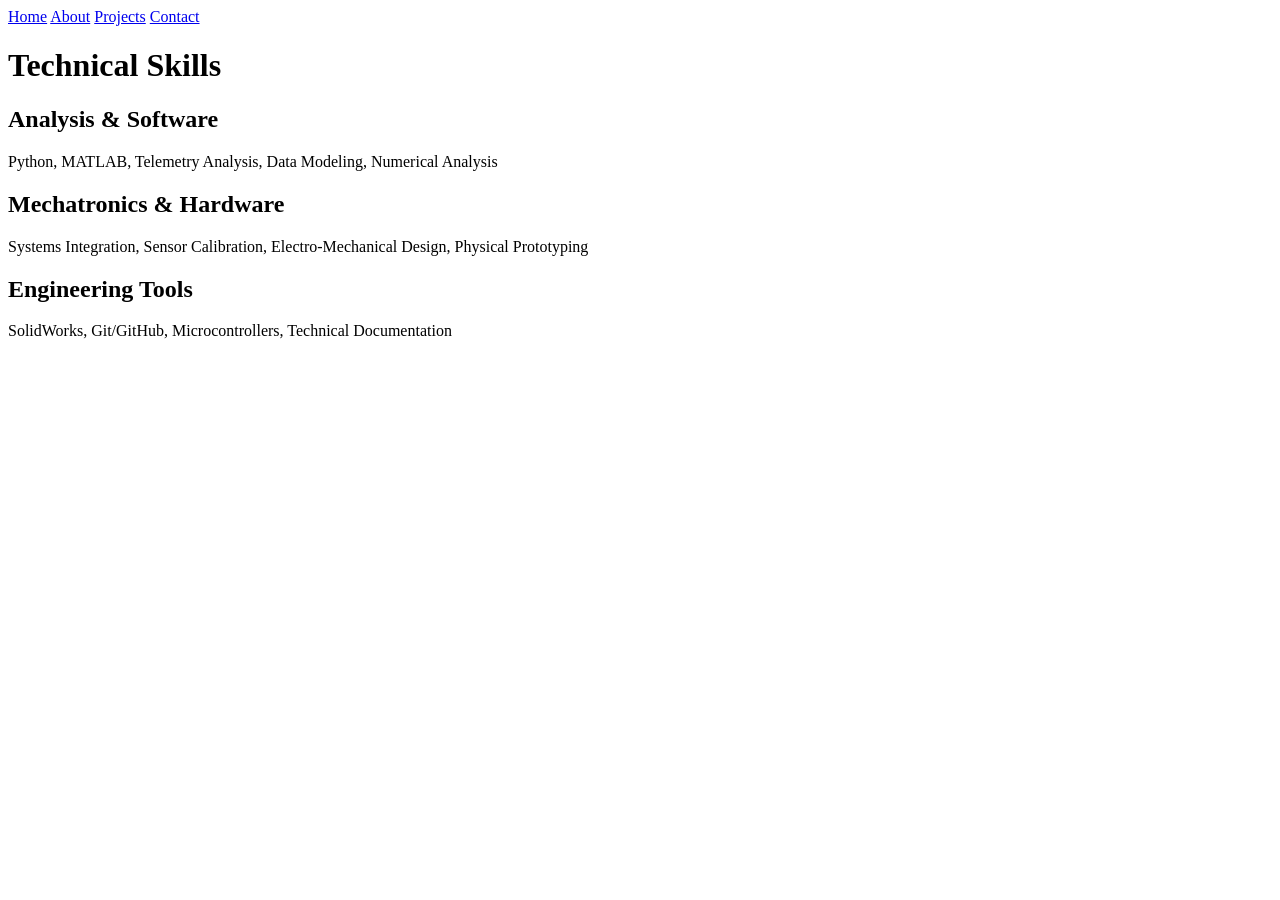
==== about.html @ 415a6388 "Add about.html with technical skills information" ====
<!DOCTYPE html>
<html lang="en">
<head>
<meta charset="UTF-8">
<meta name="viewport" content="width=device-width, initial-scale=1.0">
<title>About | Siddharth Bilapati</title>
<link rel="stylesheet" href="styles.css">
</head>
<body>

<nav>
  <a href="index.html">Home</a>
  <a href="about.html" class="active">About</a>
  <a href="projects.html">Projects</a>
  <a href="contact.html">Contact</a>
</nav>

<h1>Technical Skills</h1>

<h2>Analysis &amp; Software</h2>
<p>Python, MATLAB, Telemetry Analysis, Data Modeling, Numerical Analysis</p>

<h2>Mechatronics &amp; Hardware</h2>
<p>Systems Integration, Sensor Calibration, Electro-Mechanical Design, Physical Prototyping</p>

<h2>Engineering Tools</h2>
<p>SolidWorks, Git/GitHub, Microcontrollers, Technical Documentation</p>

</body>
</html>
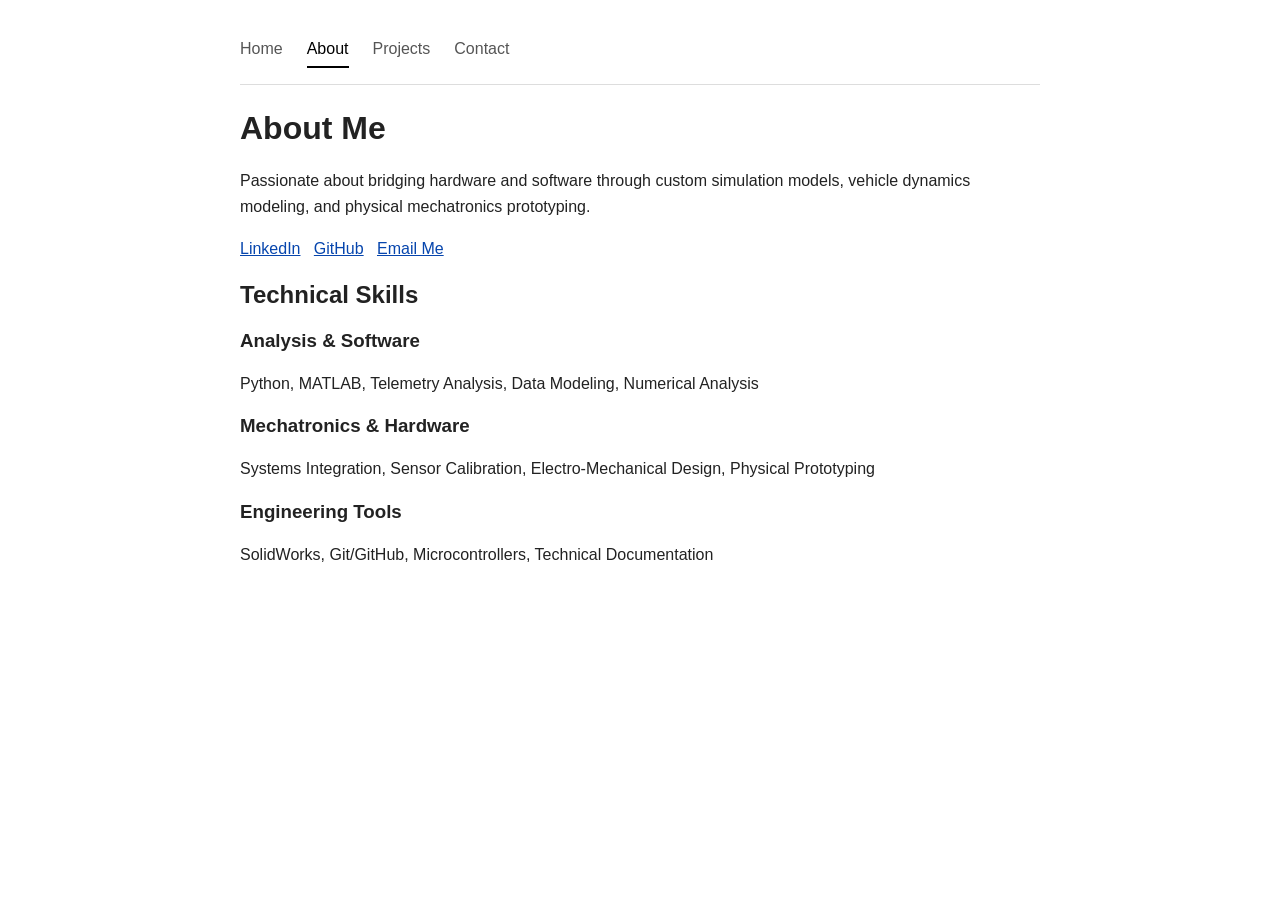
==== commit 364d3afa: "Revise About Me section and add contact links Updated the 'About Me' section with a brief descriptio" ====
--- a/about.html
+++ b/about.html
@@ -15,15 +15,24 @@
   <a href="contact.html">Contact</a>
 </nav>
 
-<h1>Technical Skills</h1>
+<h1>About Me</h1>
+<p>Passionate about bridging hardware and software through custom simulation models, vehicle dynamics modeling, and physical mechatronics prototyping.</p>
 
-<h2>Analysis &amp; Software</h2>
+<p>
+  <a href="https://www.linkedin.com/in/siddharth-bilapati/">LinkedIn</a> &nbsp;
+  <a href="https://github.com/sbilapat">GitHub</a> &nbsp;
+  <a href="mailto:sbilapat@purdue.edu">Email Me</a>
+</p>
+
+<h2>Technical Skills</h2>
+
+<h3>Analysis &amp; Software</h3>
 <p>Python, MATLAB, Telemetry Analysis, Data Modeling, Numerical Analysis</p>
 
-<h2>Mechatronics &amp; Hardware</h2>
+<h3>Mechatronics &amp; Hardware</h3>
 <p>Systems Integration, Sensor Calibration, Electro-Mechanical Design, Physical Prototyping</p>
 
-<h2>Engineering Tools</h2>
+<h3>Engineering Tools</h3>
 <p>SolidWorks, Git/GitHub, Microcontrollers, Technical Documentation</p>
 
 </body>
--- a/styles.css
+++ b/styles.css
@@ -0,0 +1,44 @@
+body {
+  font-family: -apple-system, BlinkMacSystemFont, "Segoe UI", Arial, sans-serif;
+  max-width: 800px;
+  margin: 0 auto;
+  padding: 20px 24px 60px;
+  line-height: 1.6;
+  color: #222;
+}
+
+nav {
+  display: flex;
+  gap: 24px;
+  padding: 16px 0;
+  margin-bottom: 24px;
+  border-bottom: 1px solid #ddd;
+}
+
+nav a {
+  text-decoration: none;
+  color: #555;
+  font-weight: 500;
+}
+
+nav a:hover {
+  color: #000;
+}
+
+nav a.active {
+  color: #000;
+  border-bottom: 2px solid #000;
+  padding-bottom: 4px;
+}
+
+h1, h2, h3 {
+  line-height: 1.2;
+}
+
+a {
+  color: #0645AD;
+}
+
+ul {
+  padding-left: 20px;
+}
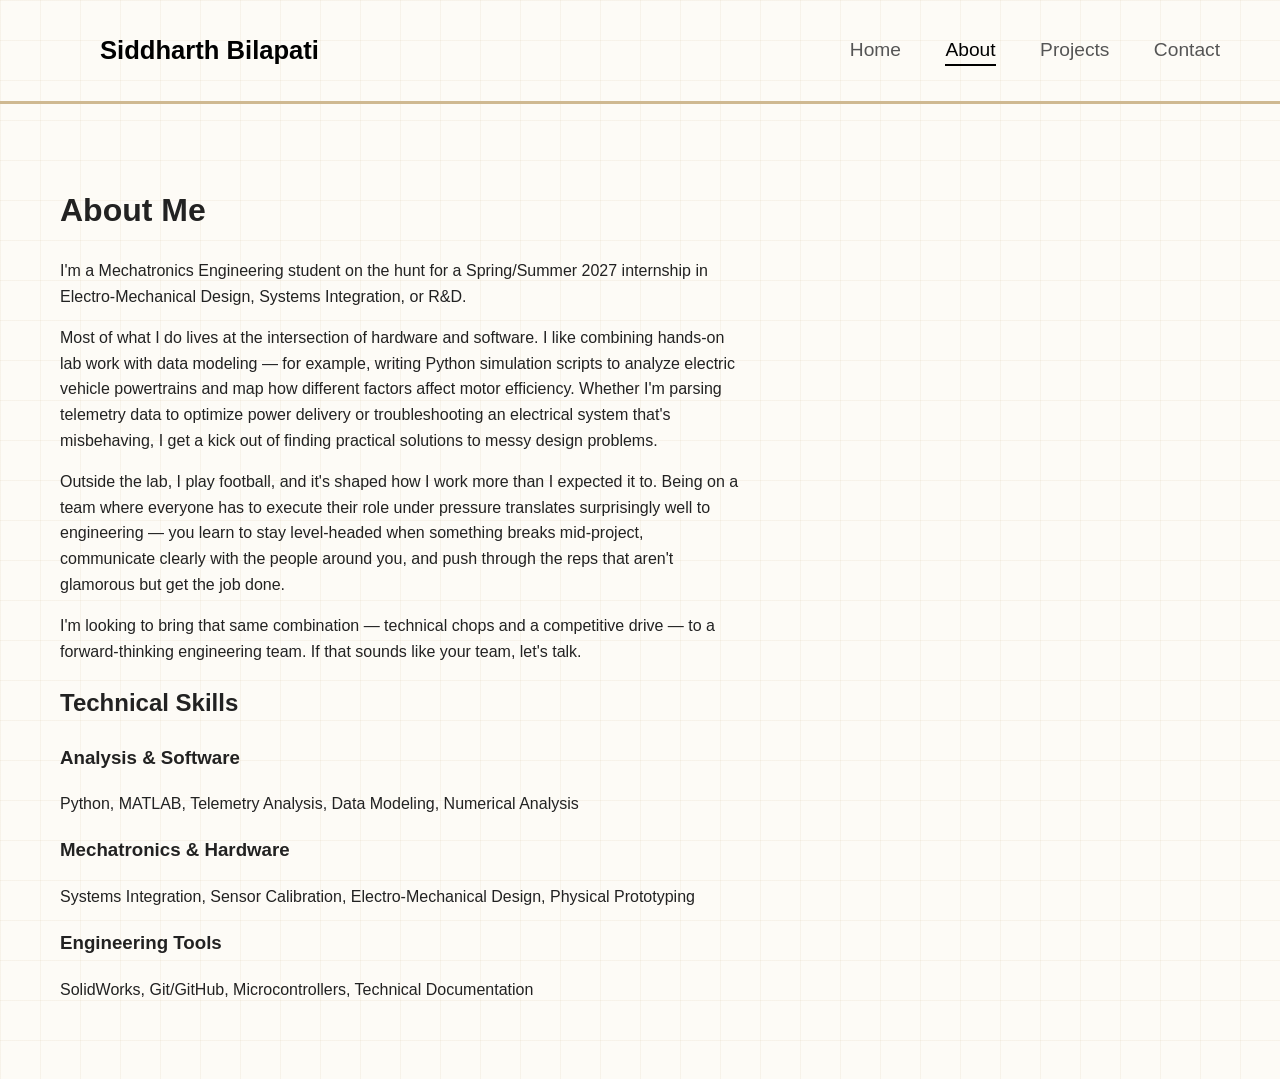
==== commit 59330d7a: "Revise About Me section with new content and links Updated the About Me section to reflect current i" ====
--- a/about.html
+++ b/about.html
@@ -9,20 +9,26 @@
 <body>
 
 <nav>
-  <a href="index.html">Home</a>
-  <a href="about.html" class="active">About</a>
-  <a href="projects.html">Projects</a>
-  <a href="contact.html">Contact</a>
+  <a href="index.html" class="nav-name">Siddharth Bilapati</a>
+  <div>
+    <a href="index.html">Home</a>
+    <a href="about.html" class="active">About</a>
+    <a href="projects.html">Projects</a>
+    <a href="contact.html">Contact</a>
+  </div>
 </nav>
 
+<div style="padding: 60px; max-width: 800px;">
+
 <h1>About Me</h1>
-<p>Passionate about bridging hardware and software through custom simulation models, vehicle dynamics modeling, and physical mechatronics prototyping.</p>
 
-<p>
-  <a href="https://www.linkedin.com/in/siddharth-bilapati/">LinkedIn</a> &nbsp;
-  <a href="https://github.com/sbilapat">GitHub</a> &nbsp;
-  <a href="mailto:sbilapat@purdue.edu">Email Me</a>
-</p>
+<p>I'm a Mechatronics Engineering student on the hunt for a Spring/Summer 2027 internship in Electro-Mechanical Design, Systems Integration, or R&amp;D.</p>
+
+<p>Most of what I do lives at the intersection of hardware and software. I like combining hands-on lab work with data modeling — for example, writing Python simulation scripts to analyze electric vehicle powertrains and map how different factors affect motor efficiency. Whether I'm parsing telemetry data to optimize power delivery or troubleshooting an electrical system that's misbehaving, I get a kick out of finding practical solutions to messy design problems.</p>
+
+<p>Outside the lab, I play football, and it's shaped how I work more than I expected it to. Being on a team where everyone has to execute their role under pressure translates surprisingly well to engineering — you learn to stay level-headed when something breaks mid-project, communicate clearly with the people around you, and push through the reps that aren't glamorous but get the job done.</p>
+
+<p>I'm looking to bring that same combination — technical chops and a competitive drive — to a forward-thinking engineering team. If that sounds like your team, let's talk.</p>
 
 <h2>Technical Skills</h2>
 
@@ -35,5 +41,7 @@
 <h3>Engineering Tools</h3>
 <p>SolidWorks, Git/GitHub, Microcontrollers, Technical Documentation</p>
 
+</div>
+
 </body>
 </html>
--- a/styles.css
+++ b/styles.css
@@ -1,24 +1,34 @@
+* {
+  box-sizing: border-box;
+}
+
 body {
   font-family: -apple-system, BlinkMacSystemFont, "Segoe UI", Arial, sans-serif;
-  max-width: 800px;
-  margin: 0 auto;
-  padding: 20px 24px 60px;
+  margin: 0;
+  padding: 0;
   line-height: 1.6;
   color: #222;
+  background-color: #FDFBF6;
+  background-image:
+    linear-gradient(rgba(207, 185, 145, 0.12) 1px, transparent 1px),
+    linear-gradient(90deg, rgba(207, 185, 145, 0.12) 1px, transparent 1px);
+  background-size: 40px 40px;
 }
 
 nav {
   display: flex;
-  gap: 24px;
-  padding: 16px 0;
-  margin-bottom: 24px;
-  border-bottom: 1px solid #ddd;
+  justify-content: space-between;
+  align-items: center;
+  padding: 30px 60px;
+  border-bottom: 3px solid #CFB991;
 }
 
 nav a {
   text-decoration: none;
   color: #555;
   font-weight: 500;
+  font-size: 1.2rem;
+  margin-left: 40px;
 }
 
 nav a:hover {
@@ -31,14 +41,66 @@
   padding-bottom: 4px;
 }
 
-h1, h2, h3 {
-  line-height: 1.2;
+.nav-name {
+  font-size: 1.6rem;
+  font-weight: 700;
+  color: #000;
+  text-decoration: none;
 }
 
-a {
-  color: #0645AD;
+.hero {
+  display: flex;
+  align-items: center;
+  min-height: 85vh;
+  padding: 0 60px;
+  gap: 60px;
 }
 
-ul {
-  padding-left: 20px;
+.hero-text {
+  flex: 1;
 }
+
+.hero-text h1 {
+  font-size: 3.5rem;
+  margin-bottom: 24px;
+}
+
+.hero-text p {
+  font-size: 1.3rem;
+  color: #444;
+  max-width: 600px;
+}
+
+.hero-photo {
+  flex: 1;
+  height: 85vh;
+}
+
+.hero-photo img {
+  width: 100%;
+  height: 100%;
+  object-fit: cover;
+  border-radius: 8px;
+  display: block;
+}
+
+@media (max-width: 900px) {
+  .hero {
+    flex-direction: column;
+    min-height: auto;
+    padding: 40px 24px;
+  }
+  .hero-photo {
+    height: 50vh;
+    width: 100%;
+  }
+  nav {
+    padding: 20px 24px;
+    flex-wrap: wrap;
+    gap: 12px;
+  }
+  nav a {
+    margin-left: 0;
+    margin-right: 24px;
+  }
+}
